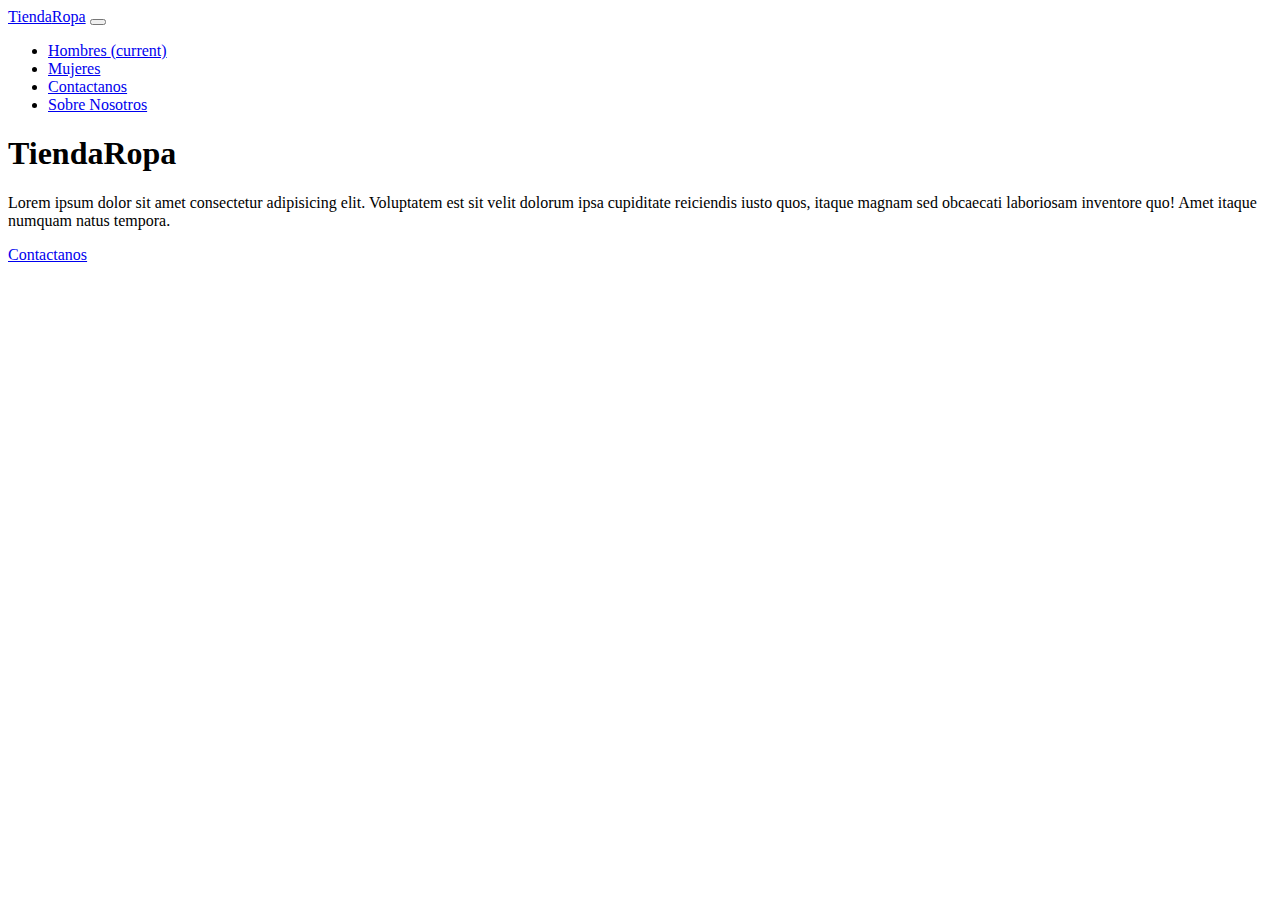
==== LasOtrasPag/Hombres.html @ d03f3daf "creo el logo, conecto los html de la pagina principal" ====
<!DOCTYPE html>
<html lang="en">
<head>
    <meta charset="UTF-8">
    <meta http-equiv="X-UA-Compatible" content="IE=edge">
    <meta name="viewport" content="width=device-width, initial-scale=1.0">
    <meta name="hombre" content="prendas de hombre"   
    <meta name="keywords" content="ropa hombre, zapatillas hombre, campera hombre">
    <link rel="stylesheet" href="https://cdnjs.cloudflare.com/ajax/libs/font-awesome/6.2.0/css/all.min.css" integrity="sha512-xh6O/CkQoPOWDdYTDqeRdPCVd1SpvCA9XXcUnZS2FmJNp1coAFzvtCN9BmamE+4aHK8yyUHUSCcJHgXloTyT2A==" crossorigin="anonymous" referrerpolicy="no-referrer" />
    <link rel="stylesheet" href="style2.css">
    <title>Hombres</title>
    <link rel="stylesheet" href="https://cdn.jsdelivr.net/npm/bootstrap@4.6.2/dist/css/bootstrap.min.css" integrity="sha384-xOolHFLEh07PJGoPkLv1IbcEPTNtaed2xpHsD9ESMhqIYd0nLMwNLD69Npy4HI+N" crossorigin="anonymous">
</head>
<body>
    <nav class="navbar navbar-expand-lg navbar-light bg-light">
        <a class="navbar-brand" href="#">Tienda<span>Ropa</span></a>
        <button class="navbar-toggler" type="button" data-toggle="collapse" data-target="#navbarSupportedContent"
            aria-controls="navbarSupportedContent" aria-expanded="false" aria-label="Toggle navigation">
            <span class="navbar-toggler-icon"></span>
        </button>
    
        <div class="collapse navbar-collapse" id="navbarSupportedContent">
            <ul class="navbar-nav mr-auto">
                <li class="nav-item active">
                    <a class="nav-link" href="#">Hombres <span class="sr-only">(current)</span></a>
                </li>
                <li class="nav-item">
                    <a class="nav-link" href="#">Mujeres</a>
                </li>
                <li class="nav-item">
                    <a class="nav-link" href="#">Contactanos</a>
                </li>
                <li class="nav-item">
                    <a class="nav-link" href="#">Sobre Nosotros</a>
                </li>
            </ul>
        </div>
    </nav>
    <main>
        <div class="call">
            <h1>TiendaRopa</h1>
            <p>Lorem ipsum dolor sit amet consectetur adipisicing elit. Voluptatem est sit velit dolorum ipsa cupiditate reiciendis iusto quos, itaque magnam sed obcaecati laboriosam inventore quo! Amet itaque numquam natus tempora.</p>
            <a href="Contactanos.html">Contactanos</a>
        </div>
    </main>










    <script src="https://cdn.jsdelivr.net/npm/jquery@3.5.1/dist/jquery.slim.min.js"
        integrity="sha384-DfXdz2htPH0lsSSs5nCTpuj/zy4C+OGpamoFVy38MVBnE+IbbVYUew+OrCXaRkfj"
        crossorigin="anonymous"></script>
    <script src="https://cdn.jsdelivr.net/npm/bootstrap@4.6.2/dist/js/bootstrap.bundle.min.js"
        integrity="sha384-Fy6S3B9q64WdZWQUiU+q4/2Lc9npb8tCaSX9FK7E8HnRr0Jz8D6OP9dO5Vg3Q9ct"
        crossorigin="anonymous"></script>
</body>
</html>
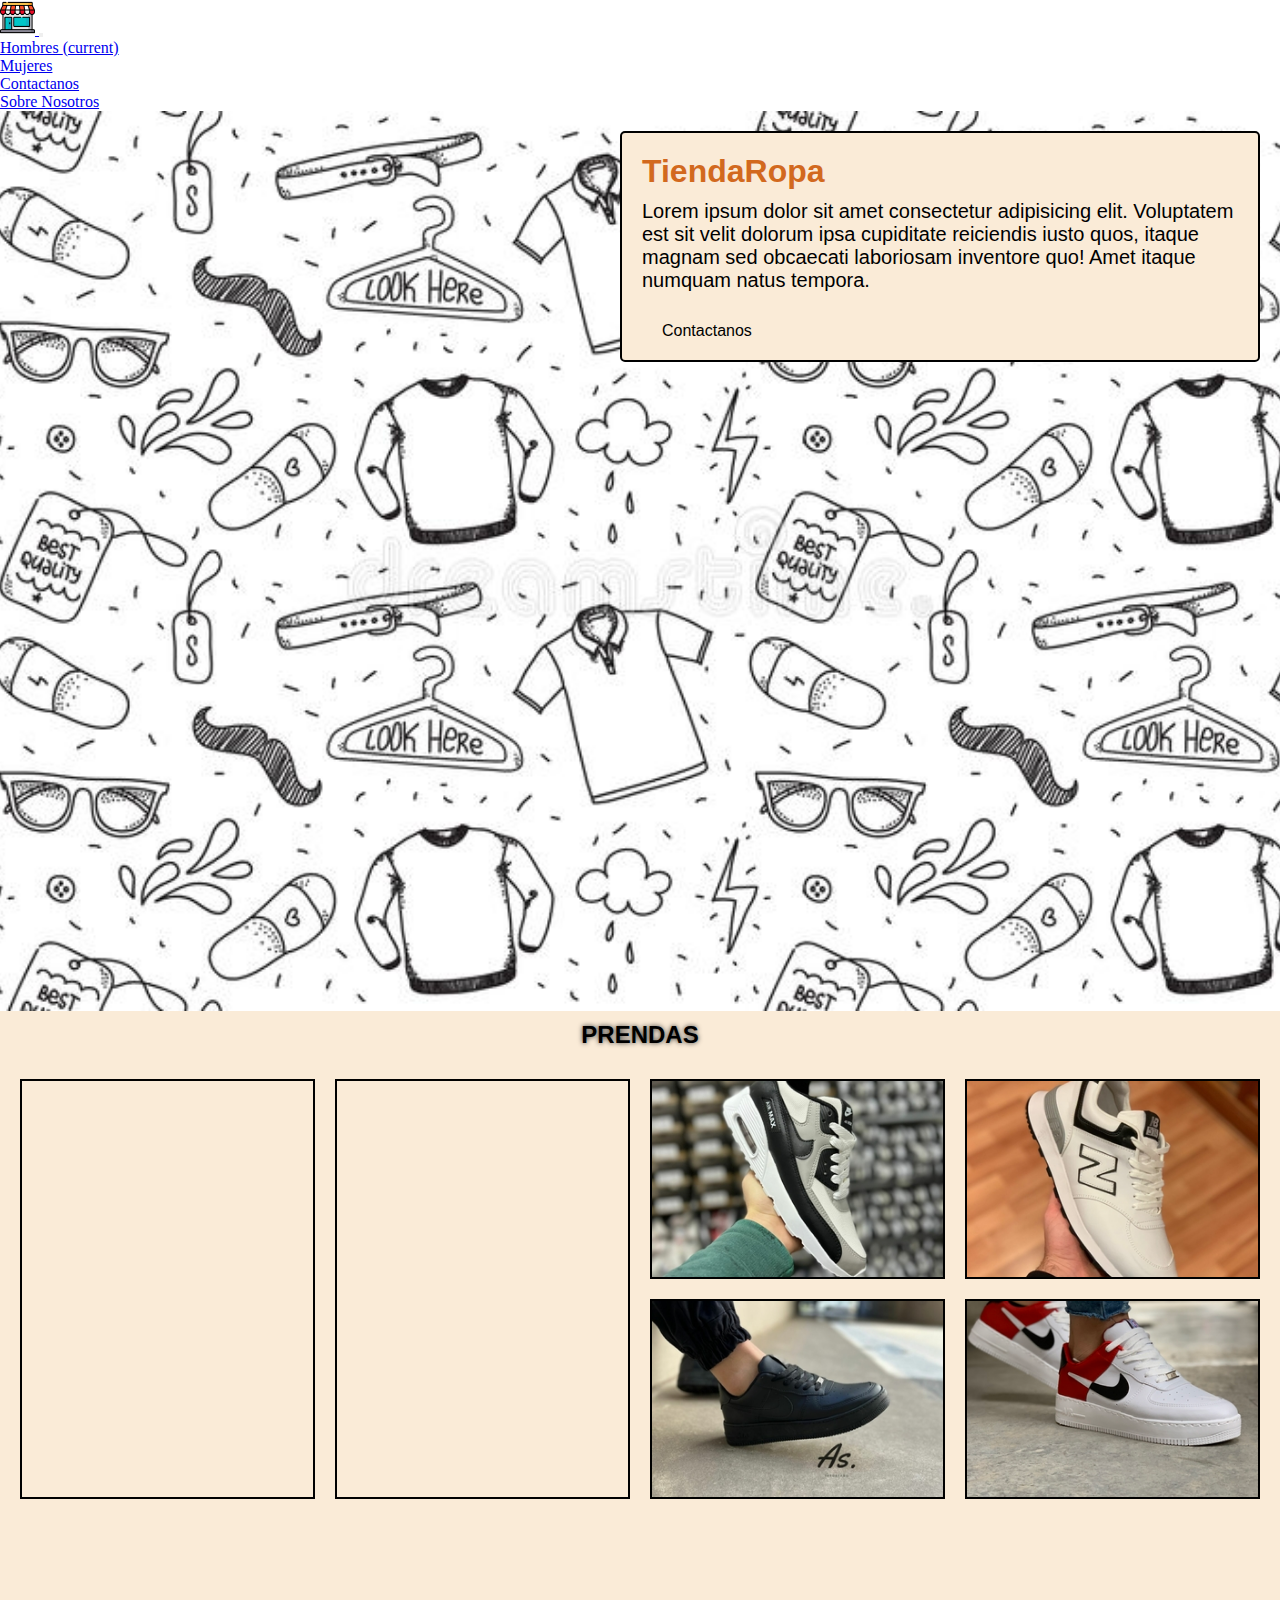
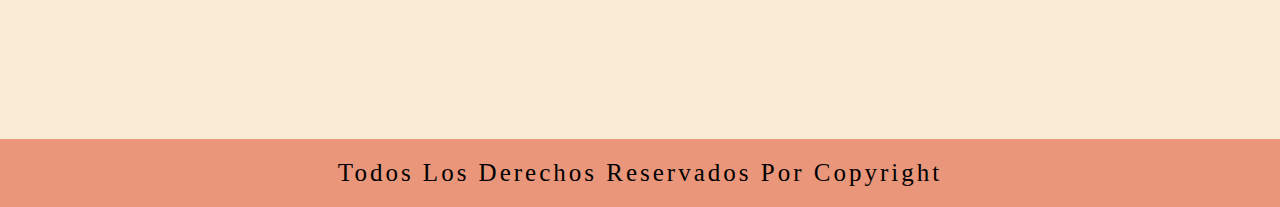
==== commit 8e5167cc: "agrego prendas, me faltan 4 en hombres.html" ====
--- a/LasOtrasPag/Hombres.html
+++ b/LasOtrasPag/Hombres.html
@@ -13,7 +13,9 @@
 </head>
 <body>
     <nav class="navbar navbar-expand-lg navbar-light bg-light">
-        <a class="navbar-brand" href="#">Tienda<span>Ropa</span></a>
+        <a class="navbar-brand" href="#">
+            <img src="../img/IconoLogo.png" alt="logo" width="35px">
+        </a>
         <button class="navbar-toggler" type="button" data-toggle="collapse" data-target="#navbarSupportedContent"
             aria-controls="navbarSupportedContent" aria-expanded="false" aria-label="Toggle navigation">
             <span class="navbar-toggler-icon"></span>
@@ -43,8 +45,25 @@
             <a href="Contactanos.html">Contactanos</a>
         </div>
     </main>
+    <h2>PRENDAS</h2>
+    <section class="galeria">
+        <article class="item itemA"></article>
+        <article class="item itemB"></article>
+        <article class="item itemC"></article>
+        <article class="item itemD"></article>
+        <article class="item itemE"></article>
+        <article class="item itemF"></article>
+    </section>
 
 
+    <footer>
+        <p>Todos los derechos reservados por Copyright</p>
+        <div class="redes">
+            <a href="https://api.whatsapp.com/send/?phone=5492215137609&text=%C2%A1Hola,+Coderhouse!&type=phone_number&app_absent=0"><i class="fa-brands fa-whatsapp"></i></a>
+            <a href="https://www.tiktok.com/@coderhouse"><i class="fa-brands fa-tiktok"></i></a>
+            <a href="https://www.youtube.com/c/coderhouse"><i class="fa-brands fa-youtube"></i></a>
+        </div>
+    </footer>
 
 
 
--- a/LasOtrasPag/style2.css
+++ b/LasOtrasPag/style2.css
@@ -0,0 +1,152 @@
+* {
+  margin: 0;
+  padding: 0;
+  box-sizing: border-box;
+}
+
+main {
+  background-image: url(../img/FondoRopa.jpg);
+  background-size: cover;
+  background-position: center;
+  height: 100vh;
+  width: 100%;
+}
+
+.call {
+  width: 50%;
+  background-color: antiquewhite;
+  border: 2px solid #000;
+  border-radius: 5px;
+  float: right;
+  margin: 20px;
+  padding: 20px;
+  font-family: sans-serif;
+}
+.call h1 {
+  color: chocolate;
+  margin-bottom: 10px;
+}
+.call p {
+  font-size: 20px;
+  margin-bottom: 30px;
+}
+.call a {
+  text-decoration: none;
+  padding: 10px 20px;
+  color: #000;
+}
+.call a:hover {
+  color: grey;
+  text-decoration: underline;
+}
+
+footer {
+  text-align: center;
+  background-color: darksalmon;
+  font-size: 25px;
+  text-transform: capitalize;
+  font-family: "Times New Roman", Times, serif;
+  padding: 20px;
+  letter-spacing: 3px;
+}
+
+.redes a {
+  color: #000;
+}
+.redes a:hover {
+  color: #333;
+  text-shadow: 0 0 5px #333;
+}
+
+.galeria {
+  background-color: antiquewhite;
+  height: auto;
+  width: 100%;
+  display: grid;
+  grid-template-columns: 1fr;
+  grid-template-rows: repeat(3, 200px);
+  grid-gap: 20px;
+  padding: 20px;
+}
+
+h2 {
+  background-color: #000;
+  text-align: center;
+  font-family: sans-serif;
+  background-color: antiquewhite;
+  text-shadow: 0 0 5px #333;
+  padding: 10px;
+}
+h2 h2:hover {
+  text-decoration: underline;
+}
+
+.item {
+  width: 100%;
+  border: 2px solid #000;
+}
+.item .item:hover {
+  transform: scale(1.05);
+  transition: all 1s;
+}
+
+.itemA {
+  background-image: url(../img/AirMaxGris.jpeg);
+  background-size: cover;
+  background-position: center;
+}
+
+.itemB {
+  background-image: url(../img/NewBalanceBlanca.jpeg);
+  background-size: cover;
+  background-position: center;
+}
+
+.itemC {
+  background-image: url(../img/ZapatillaNegra.jpeg);
+  background-size: cover;
+  background-position: center;
+}
+
+.itemD {
+  background-image: url(../img/ZapatillasRoja.jpg);
+  background-size: cover;
+  background-position: center;
+}
+
+.itemE {
+  background-image: url(#);
+  background-size: cover;
+  background-position: center;
+}
+
+.itemF {
+  background-image: url(#);
+  background-size: cover;
+  background-position: center;
+}
+
+@media only screen and (min-width: 480px) {
+  .galeria {
+    grid-template-columns: 1fr 1fr;
+    grid-template-rows: repeat(3, 180px);
+  }
+}
+@media only screen and (min-width: 768px) {
+  .galeria {
+    grid-template-columns: 1fr 1fr 1fr;
+    grid-template-rows: repeat(3, 200px);
+  }
+}
+@media only screen and (min-width: 1200px) {
+  .galeria {
+    grid-template-columns: 1fr 1fr 1fr 1fr;
+    grid-row: repeat(1, 250px);
+  }
+  .itemE {
+    grid-row: 1/3;
+  }
+  .itemF {
+    grid-row: 1/3;
+  }
+}/*# sourceMappingURL=style2.css.map */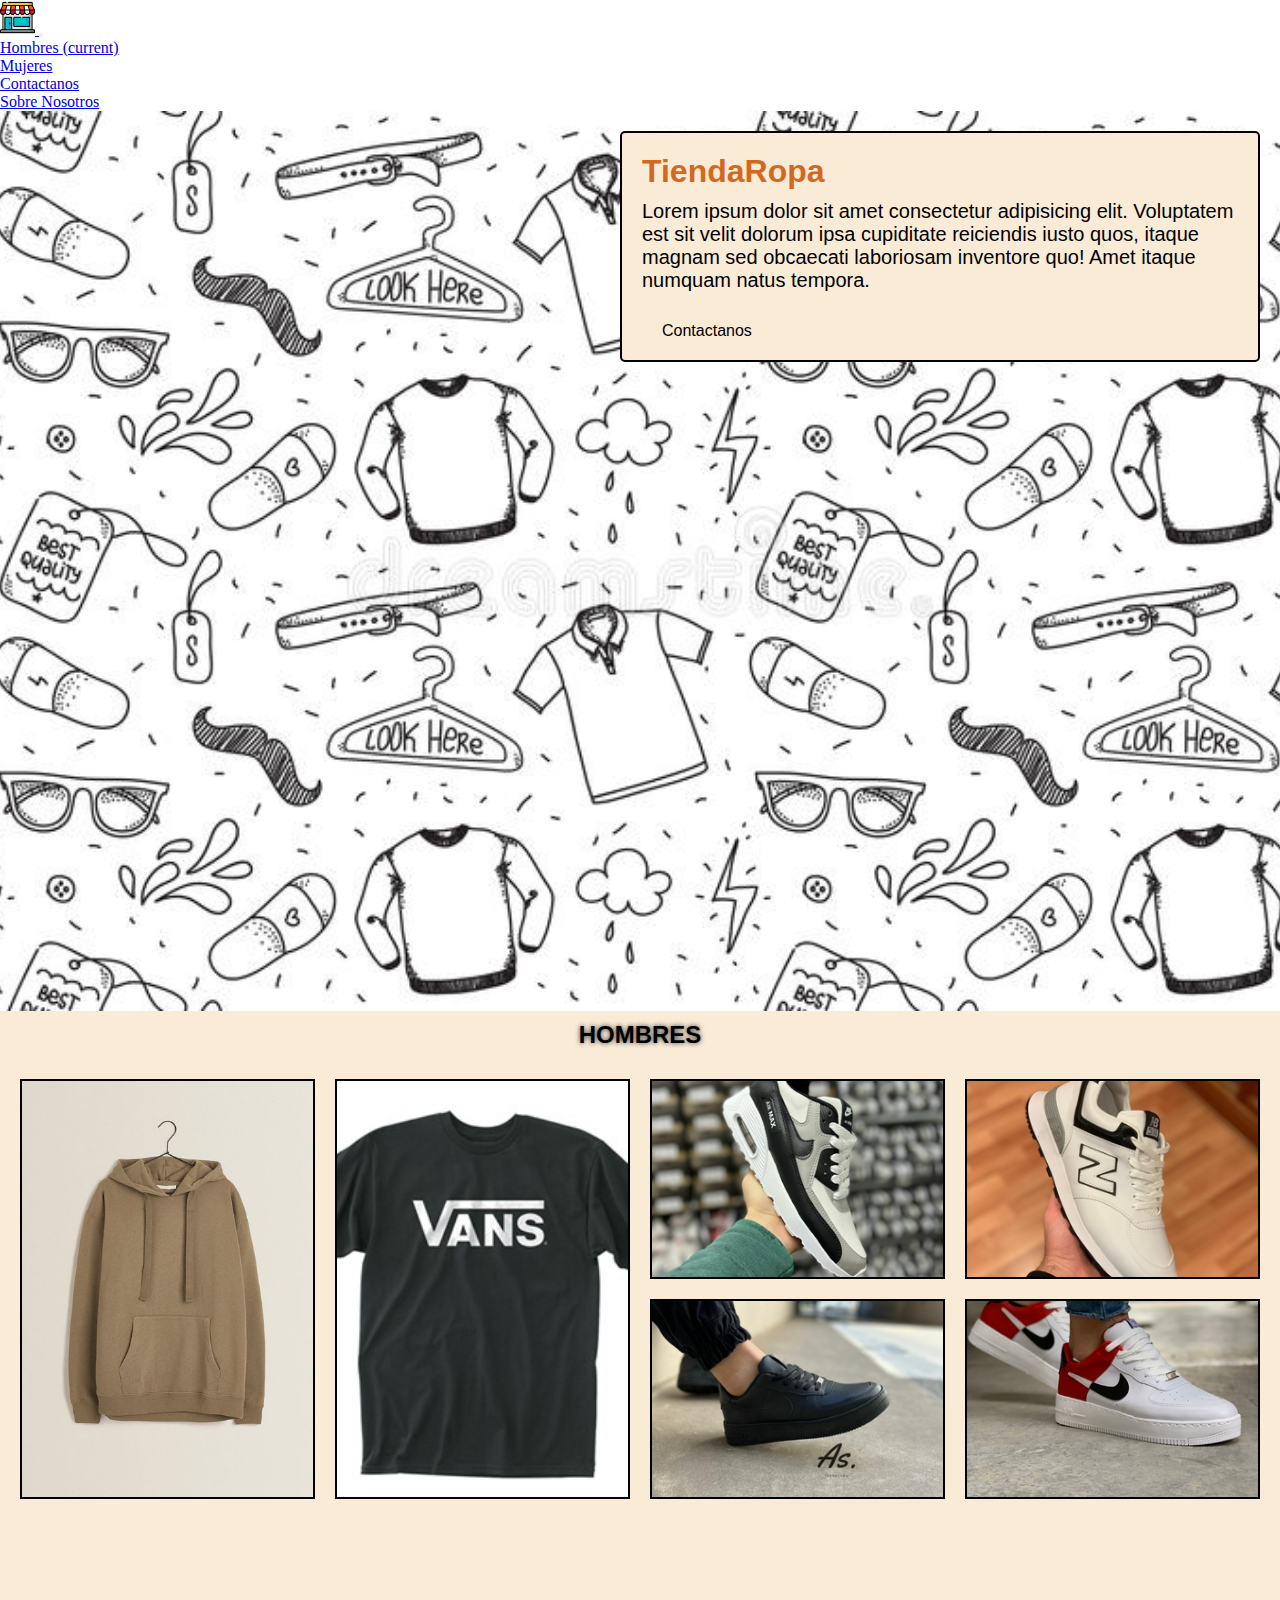
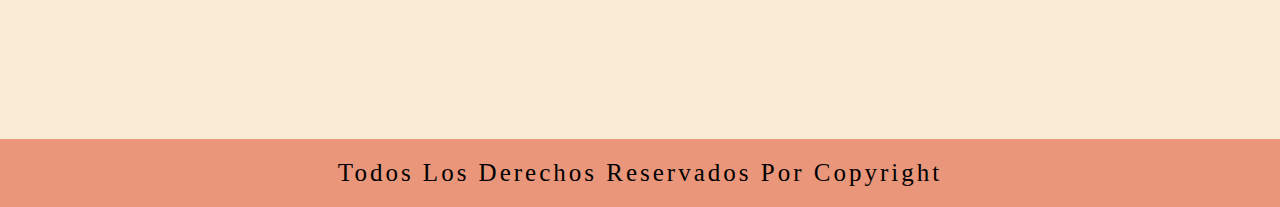
==== commit cae7ecd8: "termino el hombre.html, faltan los enlaces en el navbar" ====
--- a/LasOtrasPag/Hombres.html
+++ b/LasOtrasPag/Hombres.html
@@ -45,7 +45,7 @@
             <a href="Contactanos.html">Contactanos</a>
         </div>
     </main>
-    <h2>PRENDAS</h2>
+    <h2>HOMBRES</h2>
     <section class="galeria">
         <article class="item itemA"></article>
         <article class="item itemB"></article>
--- a/LasOtrasPag/style2.css
+++ b/LasOtrasPag/style2.css
@@ -115,13 +115,13 @@
 }
 
 .itemE {
-  background-image: url(#);
+  background-image: url(../img/CamperaMarronH.jpg);
   background-size: cover;
   background-position: center;
 }
 
 .itemF {
-  background-image: url(#);
+  background-image: url(../img/RemeraHombreVans.jpg);
   background-size: cover;
   background-position: center;
 }
